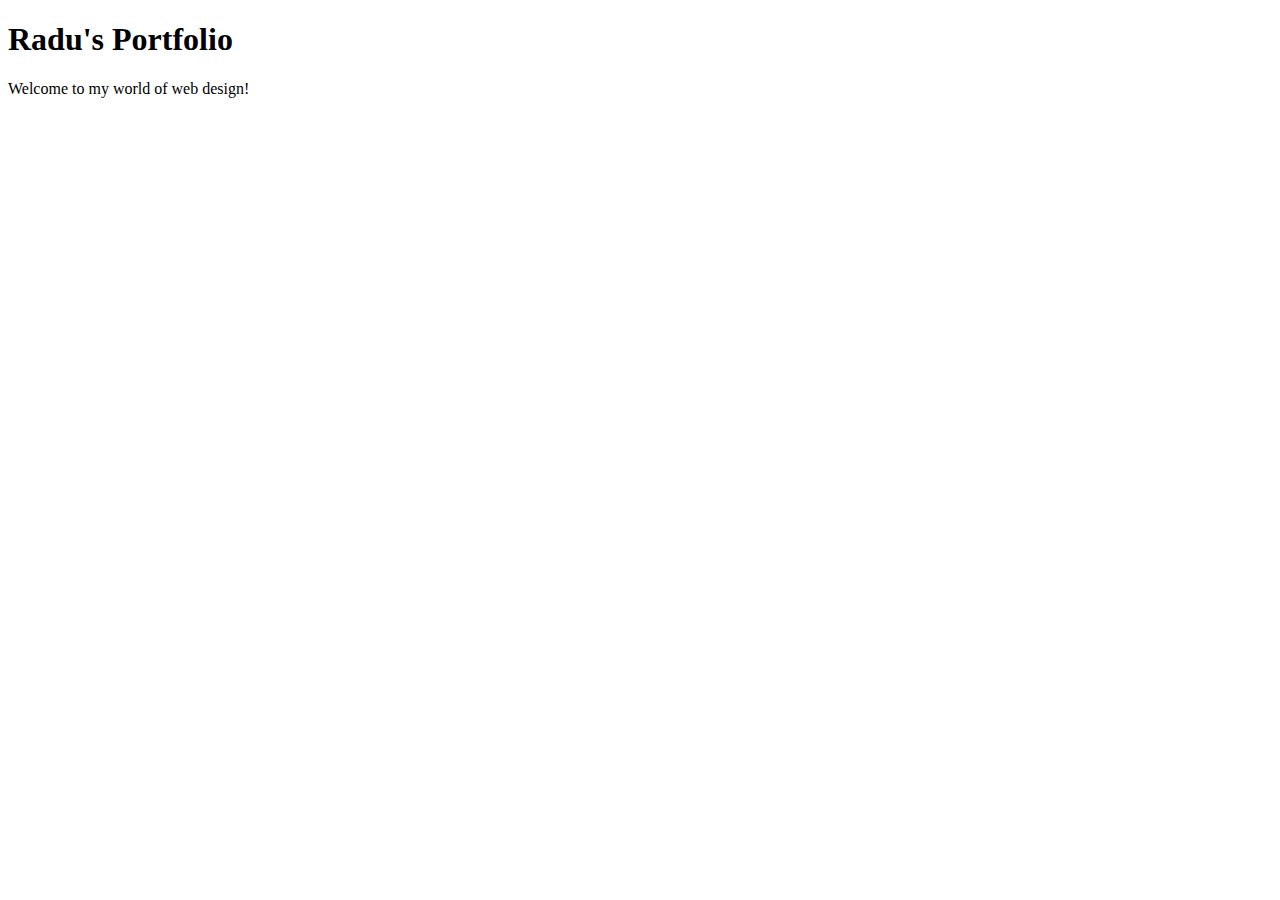
==== index.html @ 4e9c91f7 "Initial commit" ====
<!DOCTYPE html>
<html lang="en">
<head>
    <meta charset="UTF-8">
    <meta http-equiv="X-UA-Compatible" content="IE=edge">
    <meta name="viewport" content="width=device-width, initial-scale=1.0">
    <title>Portfolio</title>
    <link rel="stylesheet" type="text/css" href="style.css">
</head>
<body>
    <h1>Radu's Portfolio</h1>
    <p>Welcome to my world of web design!</p>
</body>
</html>
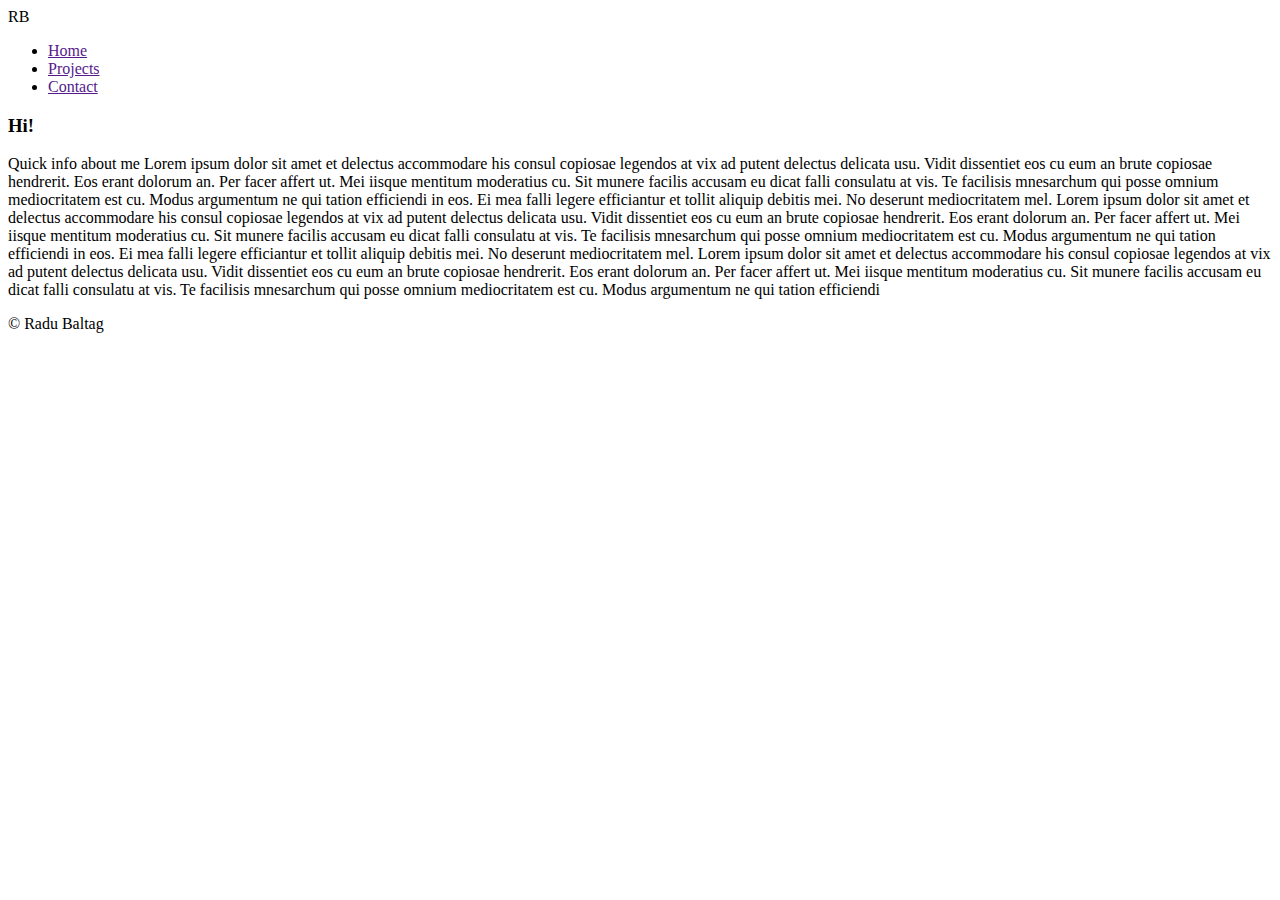
==== commit eccf71c4: "Added Home structure" ====
--- a/index.html
+++ b/index.html
@@ -1,14 +1,65 @@
 <!DOCTYPE html>
 <html lang="en">
+
 <head>
     <meta charset="UTF-8">
     <meta http-equiv="X-UA-Compatible" content="IE=edge">
     <meta name="viewport" content="width=device-width, initial-scale=1.0">
     <title>Portfolio</title>
+    <link href="https://cdn.jsdelivr.net/npm/bootstrap@5.0.1/dist/css/bootstrap.min.css" rel="stylesheet"
+        integrity="sha384-+0n0xVW2eSR5OomGNYDnhzAbDsOXxcvSN1TPprVMTNDbiYZCxYbOOl7+AMvyTG2x" crossorigin="anonymous">
+
     <link rel="stylesheet" type="text/css" href="style.css">
 </head>
+
 <body>
-    <h1>Radu's Portfolio</h1>
-    <p>Welcome to my world of web design!</p>
+    <div class="container">
+        <header>
+            <div class="logo">RB</div>
+            <nav>
+                <ul>
+                    <li><a href="">Home</a></li>
+                    <li><a href="">Projects</a></li>
+                    <li><a href="">Contact</a></li>
+                </ul>
+            </nav>
+            <section>
+                <figure></figure>
+            </section>
+        </header>
+        <main>
+            <section>
+                <h3>Hi!</h3>
+                <p>Quick info about me
+
+                    Lorem ipsum dolor sit amet et delectus accommodare his consul copiosae legendos at vix ad putent
+                    delectus delicata usu. Vidit dissentiet eos cu eum an brute copiosae hendrerit. Eos erant dolorum
+                    an. Per facer affert ut. Mei iisque mentitum moderatius cu. Sit munere facilis accusam eu dicat
+                    falli consulatu at vis. Te facilisis mnesarchum qui posse omnium mediocritatem est cu. Modus
+                    argumentum ne qui tation efficiendi in eos. Ei mea falli legere efficiantur et tollit aliquip
+                    debitis mei. No deserunt mediocritatem mel. Lorem ipsum dolor sit amet et delectus accommodare his
+                    consul copiosae legendos at vix ad putent delectus delicata usu. Vidit dissentiet eos cu eum an
+                    brute copiosae hendrerit. Eos erant dolorum an. Per facer affert ut. Mei iisque mentitum moderatius
+                    cu. Sit munere facilis accusam eu dicat falli consulatu at vis. Te facilisis mnesarchum qui posse
+                    omnium mediocritatem est cu. Modus argumentum ne qui tation efficiendi in eos. Ei mea falli legere
+                    efficiantur et tollit aliquip debitis mei. No deserunt mediocritatem mel. Lorem ipsum dolor sit amet
+                    et delectus accommodare his consul copiosae legendos at vix ad putent delectus delicata usu. Vidit
+                    dissentiet eos cu eum an brute copiosae hendrerit. Eos erant dolorum an. Per facer affert ut. Mei
+                    iisque mentitum moderatius cu. Sit munere facilis accusam eu dicat falli consulatu at vis. Te
+                    facilisis mnesarchum qui posse omnium mediocritatem est cu. Modus argumentum ne qui tation
+                    efficiendi</p>
+            </section>
+            <section></section>
+        </main>
+        <footer>
+            © Radu Baltag
+        </footer>
+    </div>
+
+    <script src="https://cdn.jsdelivr.net/npm/bootstrap@5.0.1/dist/js/bootstrap.bundle.min.js"
+        integrity="sha384-gtEjrD/SeCtmISkJkNUaaKMoLD0//ElJ19smozuHV6z3Iehds+3Ulb9Bn9Plx0x4"
+        crossorigin="anonymous"></script>
+
 </body>
+
 </html>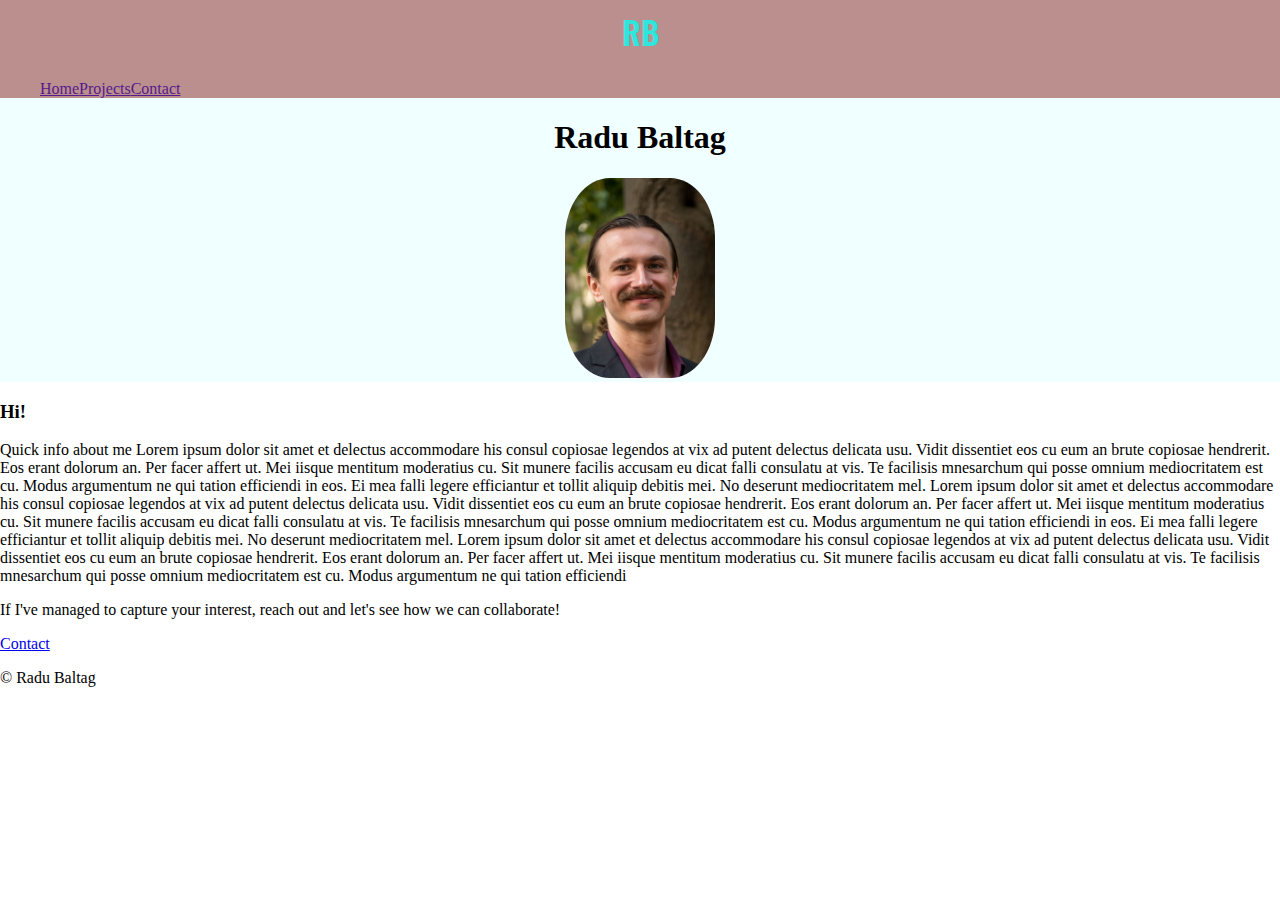
==== commit 6ee6c946: "Main bootstrap structure done" ====
--- a/index.html
+++ b/index.html
@@ -10,49 +10,99 @@
         integrity="sha384-+0n0xVW2eSR5OomGNYDnhzAbDsOXxcvSN1TPprVMTNDbiYZCxYbOOl7+AMvyTG2x" crossorigin="anonymous">
 
     <link rel="stylesheet" type="text/css" href="style.css">
+    <link rel="preconnect" href="https://fonts.gstatic.com">
+    <link href="https://fonts.googleapis.com/css2?family=Oswald:wght@200;300;400;500;600;700&display=swap"
+        rel="stylesheet">
 </head>
+
+<!---
+TODO:
+    - Add ROW as not immediate child of Container, for ex:
+
+    div.container
+        header
+            section.row
+            section.row
+-->
 
 <body>
     <div class="container">
-        <header>
-            <div class="logo">RB</div>
-            <nav>
-                <ul>
-                    <li><a href="">Home</a></li>
-                    <li><a href="">Projects</a></li>
-                    <li><a href="">Contact</a></li>
-                </ul>
-            </nav>
-            <section>
-                <figure></figure>
+        <header class="row">
+            <section class="col-12 header-nav">
+                <div class="row">
+                    <div class="logo col-2">
+                        <a href="index.html">RB</a>
+                    </div>
+                    <nav class="col-10">
+                        <ul>
+                            <li><a href="">Home</a></li>
+                            <li><a href="">Projects</a></li>
+                            <li><a href="">Contact</a></li>
+                        </ul>
+                    </nav>
+                </div>
+            </section>
+
+            <section class="col-12 header-img">
+                <div class="row">
+                    <h1 class="col-12">Radu Baltag</h1>
+                    <figure class="col-12">
+                        <img src="assets/me.jpg" alt="Picture of the author">
+                    </figure>
+                </div>
             </section>
         </header>
-        <main>
-            <section>
-                <h3>Hi!</h3>
-                <p>Quick info about me
 
-                    Lorem ipsum dolor sit amet et delectus accommodare his consul copiosae legendos at vix ad putent
-                    delectus delicata usu. Vidit dissentiet eos cu eum an brute copiosae hendrerit. Eos erant dolorum
-                    an. Per facer affert ut. Mei iisque mentitum moderatius cu. Sit munere facilis accusam eu dicat
-                    falli consulatu at vis. Te facilisis mnesarchum qui posse omnium mediocritatem est cu. Modus
-                    argumentum ne qui tation efficiendi in eos. Ei mea falli legere efficiantur et tollit aliquip
-                    debitis mei. No deserunt mediocritatem mel. Lorem ipsum dolor sit amet et delectus accommodare his
-                    consul copiosae legendos at vix ad putent delectus delicata usu. Vidit dissentiet eos cu eum an
-                    brute copiosae hendrerit. Eos erant dolorum an. Per facer affert ut. Mei iisque mentitum moderatius
-                    cu. Sit munere facilis accusam eu dicat falli consulatu at vis. Te facilisis mnesarchum qui posse
-                    omnium mediocritatem est cu. Modus argumentum ne qui tation efficiendi in eos. Ei mea falli legere
-                    efficiantur et tollit aliquip debitis mei. No deserunt mediocritatem mel. Lorem ipsum dolor sit amet
-                    et delectus accommodare his consul copiosae legendos at vix ad putent delectus delicata usu. Vidit
-                    dissentiet eos cu eum an brute copiosae hendrerit. Eos erant dolorum an. Per facer affert ut. Mei
-                    iisque mentitum moderatius cu. Sit munere facilis accusam eu dicat falli consulatu at vis. Te
-                    facilisis mnesarchum qui posse omnium mediocritatem est cu. Modus argumentum ne qui tation
-                    efficiendi</p>
+        <main class="row">
+            <section class="col-12 about">
+                <div class="row">
+                    <h3 class="col-12">Hi!</h3>
+                    <p class="col-12">Quick info about me
+
+                        Lorem ipsum dolor sit amet et delectus accommodare his consul copiosae legendos at vix ad putent
+                        delectus delicata usu. Vidit dissentiet eos cu eum an brute copiosae hendrerit. Eos erant
+                        dolorum
+                        an. Per facer affert ut. Mei iisque mentitum moderatius cu. Sit munere facilis accusam eu dicat
+                        falli consulatu at vis. Te facilisis mnesarchum qui posse omnium mediocritatem est cu. Modus
+                        argumentum ne qui tation efficiendi in eos. Ei mea falli legere efficiantur et tollit aliquip
+                        debitis mei. No deserunt mediocritatem mel. Lorem ipsum dolor sit amet et delectus accommodare
+                        his
+                        consul copiosae legendos at vix ad putent delectus delicata usu. Vidit dissentiet eos cu eum an
+                        brute copiosae hendrerit. Eos erant dolorum an. Per facer affert ut. Mei iisque mentitum
+                        moderatius
+                        cu. Sit munere facilis accusam eu dicat falli consulatu at vis. Te facilisis mnesarchum qui
+                        posse
+                        omnium mediocritatem est cu. Modus argumentum ne qui tation efficiendi in eos. Ei mea falli
+                        legere
+                        efficiantur et tollit aliquip debitis mei. No deserunt mediocritatem mel. Lorem ipsum dolor sit
+                        amet
+                        et delectus accommodare his consul copiosae legendos at vix ad putent delectus delicata usu.
+                        Vidit
+                        dissentiet eos cu eum an brute copiosae hendrerit. Eos erant dolorum an. Per facer affert ut.
+                        Mei
+                        iisque mentitum moderatius cu. Sit munere facilis accusam eu dicat falli consulatu at vis. Te
+                        facilisis mnesarchum qui posse omnium mediocritatem est cu. Modus argumentum ne qui tation
+                        efficiendi</p>
+                </div>
             </section>
-            <section></section>
+
+            <section class="col-12 call-me">
+                <div class="row">
+                    <div class="col">
+                        <p>If I've managed to capture your interest, reach out and let's see how we can collaborate!</p>
+                    </div>
+                    <div class="col">
+                        <a href="contact.html">Contact</a>
+                    </div>
+                </div>
+            </section>
+
         </main>
-        <footer>
-            © Radu Baltag
+
+        <footer class="row">
+
+            <p class="col">© Radu Baltag</p>
+
         </footer>
     </div>
 
--- a/style.css
+++ b/style.css
@@ -0,0 +1,43 @@
+body {
+    margin: 0;
+    padding: 0;
+    
+}
+
+img {
+   max-width: 150px;
+   border-radius: 30%;
+}
+
+.logo {
+    font-family: 'Oswald', sans-serif;
+    
+    line-height: 2em;
+    font-size: 2em;
+    font-weight: 600;
+    text-align: center;
+    
+}
+
+.logo a {
+    text-decoration: none;
+    color: rgba(7, 255, 243, 0.788);
+}
+
+header {
+    background-color: azure;
+}
+
+.header-nav {
+    min-height: 50px;
+    background-color: rosybrown;
+}
+
+.header-img {
+    text-align: center;
+}
+
+.header-nav ul {
+    list-style-type: none;
+    display: flex;
+}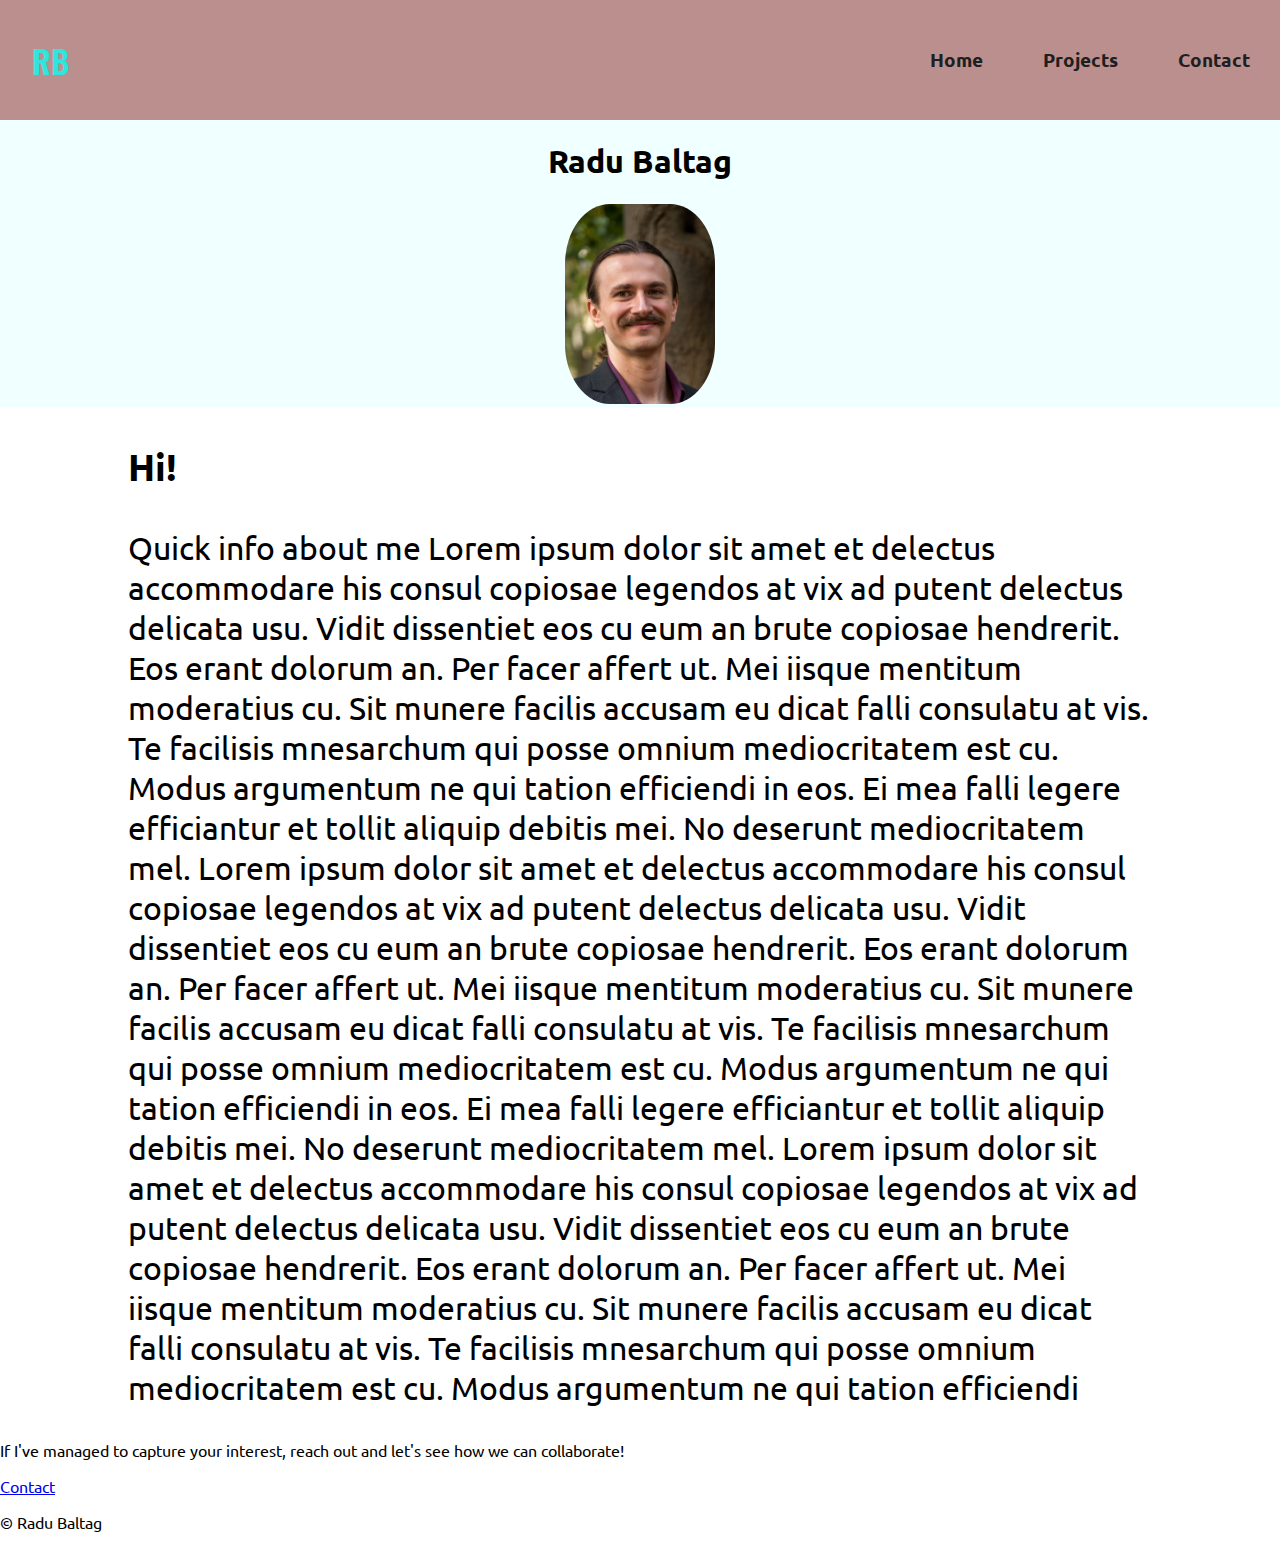
==== commit 1a78f936: "Styling without Bootstrap" ====
--- a/index.html
+++ b/index.html
@@ -6,109 +6,91 @@
     <meta http-equiv="X-UA-Compatible" content="IE=edge">
     <meta name="viewport" content="width=device-width, initial-scale=1.0">
     <title>Portfolio</title>
-    <link href="https://cdn.jsdelivr.net/npm/bootstrap@5.0.1/dist/css/bootstrap.min.css" rel="stylesheet"
-        integrity="sha384-+0n0xVW2eSR5OomGNYDnhzAbDsOXxcvSN1TPprVMTNDbiYZCxYbOOl7+AMvyTG2x" crossorigin="anonymous">
-
     <link rel="stylesheet" type="text/css" href="style.css">
     <link rel="preconnect" href="https://fonts.gstatic.com">
     <link href="https://fonts.googleapis.com/css2?family=Oswald:wght@200;300;400;500;600;700&display=swap"
         rel="stylesheet">
+    <link rel="preconnect" href="https://fonts.googleapis.com">
+    <link rel="preconnect" href="https://fonts.gstatic.com" crossorigin>
+    <link
+        href="https://fonts.googleapis.com/css2?family=Ubuntu:ital,wght@0,300;0,400;0,500;0,700;1,300;1,400;1,500;1,700&display=swap"
+        rel="stylesheet">
 </head>
 
-<!---
-TODO:
-    - Add ROW as not immediate child of Container, for ex:
+<body>
+    <header>
+        <section class="header-nav">
+            <div class="logo">
+                <a href="index.html">RB</a>
+            </div>
+            <nav>
+                <ul>
+                    <li><a href="./index.html" class="nav-button">Home</a></li>
+                    <li><a href="./projects.html" class="nav-button">Projects</a></li>
+                    <li><a href="./contact.html" class="nav-button">Contact</a></li>
+                </ul>
+            </nav>
+        </section>
 
-    div.container
-        header
-            section.row
-            section.row
--->
+        <section class="header-img">
+            <h1>Radu Baltag</h1>
+            <figure>
+                <img src="assets/me.jpg" alt="Picture of the author">
+            </figure>
+        </section>
+    </header>
 
-<body>
-    <div class="container">
-        <header class="row">
-            <section class="col-12 header-nav">
-                <div class="row">
-                    <div class="logo col-2">
-                        <a href="index.html">RB</a>
-                    </div>
-                    <nav class="col-10">
-                        <ul>
-                            <li><a href="">Home</a></li>
-                            <li><a href="">Projects</a></li>
-                            <li><a href="">Contact</a></li>
-                        </ul>
-                    </nav>
-                </div>
-            </section>
+    <main>
+        <section class="about">
 
-            <section class="col-12 header-img">
-                <div class="row">
-                    <h1 class="col-12">Radu Baltag</h1>
-                    <figure class="col-12">
-                        <img src="assets/me.jpg" alt="Picture of the author">
-                    </figure>
-                </div>
-            </section>
-        </header>
+            <h3>Hi!</h3>
+                <p>Quick info about me
 
-        <main class="row">
-            <section class="col-12 about">
-                <div class="row">
-                    <h3 class="col-12">Hi!</h3>
-                    <p class="col-12">Quick info about me
+                    Lorem ipsum dolor sit amet et delectus accommodare his consul copiosae legendos at vix ad putent
+                    delectus delicata usu. Vidit dissentiet eos cu eum an brute copiosae hendrerit. Eos erant
+                    dolorum
+                    an. Per facer affert ut. Mei iisque mentitum moderatius cu. Sit munere facilis accusam eu dicat
+                    falli consulatu at vis. Te facilisis mnesarchum qui posse omnium mediocritatem est cu. Modus
+                    argumentum ne qui tation efficiendi in eos. Ei mea falli legere efficiantur et tollit aliquip
+                    debitis mei. No deserunt mediocritatem mel. Lorem ipsum dolor sit amet et delectus accommodare
+                    his
+                    consul copiosae legendos at vix ad putent delectus delicata usu. Vidit dissentiet eos cu eum an
+                    brute copiosae hendrerit. Eos erant dolorum an. Per facer affert ut. Mei iisque mentitum
+                    moderatius
+                    cu. Sit munere facilis accusam eu dicat falli consulatu at vis. Te facilisis mnesarchum qui
+                    posse
+                    omnium mediocritatem est cu. Modus argumentum ne qui tation efficiendi in eos. Ei mea falli
+                    legere
+                    efficiantur et tollit aliquip debitis mei. No deserunt mediocritatem mel. Lorem ipsum dolor sit
+                    amet
+                    et delectus accommodare his consul copiosae legendos at vix ad putent delectus delicata usu.
+                    Vidit
+                    dissentiet eos cu eum an brute copiosae hendrerit. Eos erant dolorum an. Per facer affert ut.
+                    Mei
+                    iisque mentitum moderatius cu. Sit munere facilis accusam eu dicat falli consulatu at vis. Te
+                    facilisis mnesarchum qui posse omnium mediocritatem est cu. Modus argumentum ne qui tation
+                    efficiendi</p>
 
-                        Lorem ipsum dolor sit amet et delectus accommodare his consul copiosae legendos at vix ad putent
-                        delectus delicata usu. Vidit dissentiet eos cu eum an brute copiosae hendrerit. Eos erant
-                        dolorum
-                        an. Per facer affert ut. Mei iisque mentitum moderatius cu. Sit munere facilis accusam eu dicat
-                        falli consulatu at vis. Te facilisis mnesarchum qui posse omnium mediocritatem est cu. Modus
-                        argumentum ne qui tation efficiendi in eos. Ei mea falli legere efficiantur et tollit aliquip
-                        debitis mei. No deserunt mediocritatem mel. Lorem ipsum dolor sit amet et delectus accommodare
-                        his
-                        consul copiosae legendos at vix ad putent delectus delicata usu. Vidit dissentiet eos cu eum an
-                        brute copiosae hendrerit. Eos erant dolorum an. Per facer affert ut. Mei iisque mentitum
-                        moderatius
-                        cu. Sit munere facilis accusam eu dicat falli consulatu at vis. Te facilisis mnesarchum qui
-                        posse
-                        omnium mediocritatem est cu. Modus argumentum ne qui tation efficiendi in eos. Ei mea falli
-                        legere
-                        efficiantur et tollit aliquip debitis mei. No deserunt mediocritatem mel. Lorem ipsum dolor sit
-                        amet
-                        et delectus accommodare his consul copiosae legendos at vix ad putent delectus delicata usu.
-                        Vidit
-                        dissentiet eos cu eum an brute copiosae hendrerit. Eos erant dolorum an. Per facer affert ut.
-                        Mei
-                        iisque mentitum moderatius cu. Sit munere facilis accusam eu dicat falli consulatu at vis. Te
-                        facilisis mnesarchum qui posse omnium mediocritatem est cu. Modus argumentum ne qui tation
-                        efficiendi</p>
-                </div>
-            </section>
+        </section>
 
-            <section class="col-12 call-me">
-                <div class="row">
-                    <div class="col">
-                        <p>If I've managed to capture your interest, reach out and let's see how we can collaborate!</p>
-                    </div>
-                    <div class="col">
-                        <a href="contact.html">Contact</a>
-                    </div>
-                </div>
-            </section>
+        <section class="call-me">
 
-        </main>
+            <div>
+                <p>If I've managed to capture your interest, reach out and let's see how we can collaborate!</p>
+            </div>
+            <div>
+                <a href="./contact.html">Contact</a>
+            </div>
 
-        <footer class="row">
+        </section>
 
-            <p class="col">© Radu Baltag</p>
+    </main>
 
-        </footer>
-    </div>
+    <footer>
 
-    <script src="https://cdn.jsdelivr.net/npm/bootstrap@5.0.1/dist/js/bootstrap.bundle.min.js"
-        integrity="sha384-gtEjrD/SeCtmISkJkNUaaKMoLD0//ElJ19smozuHV6z3Iehds+3Ulb9Bn9Plx0x4"
-        crossorigin="anonymous"></script>
+        <p>© Radu Baltag</p>
+
+    </footer>
 
 </body>
 
--- a/style.css
+++ b/style.css
@@ -1,7 +1,7 @@
 body {
     margin: 0;
     padding: 0;
-    
+    font-family: 'Ubuntu', sans-serif;
 }
 
 img {
@@ -11,9 +11,7 @@
 
 .logo {
     font-family: 'Oswald', sans-serif;
-    
-    line-height: 2em;
-    font-size: 2em;
+    font-size: 2rem;
     font-weight: 600;
     text-align: center;
     
@@ -24,13 +22,22 @@
     color: rgba(7, 255, 243, 0.788);
 }
 
+.logo a:hover {
+    color: #01201E;
+}
+
 header {
     background-color: azure;
 }
 
 .header-nav {
+    width: 100%;
     min-height: 50px;
     background-color: rosybrown;
+    display: flex;
+    justify-content: space-between;
+    padding: 1rem 2rem;
+    align-items: center;
 }
 
 .header-img {
@@ -40,4 +47,25 @@
 .header-nav ul {
     list-style-type: none;
     display: flex;
+    padding-left: 0;
+    margin-right: 2rem;
+}
+
+.nav-button {
+    text-decoration: none;
+    display: inline-block;
+    padding: 15px 30px;
+    font-weight: 700;
+    color: #1E2020;
+    font-size: 1.2rem;
+}
+
+.nav-button:hover {
+    background-color: azure;
+}
+
+.about {
+    margin: 2rem auto;
+    width: 80%;
+    font-size: 2rem;
 }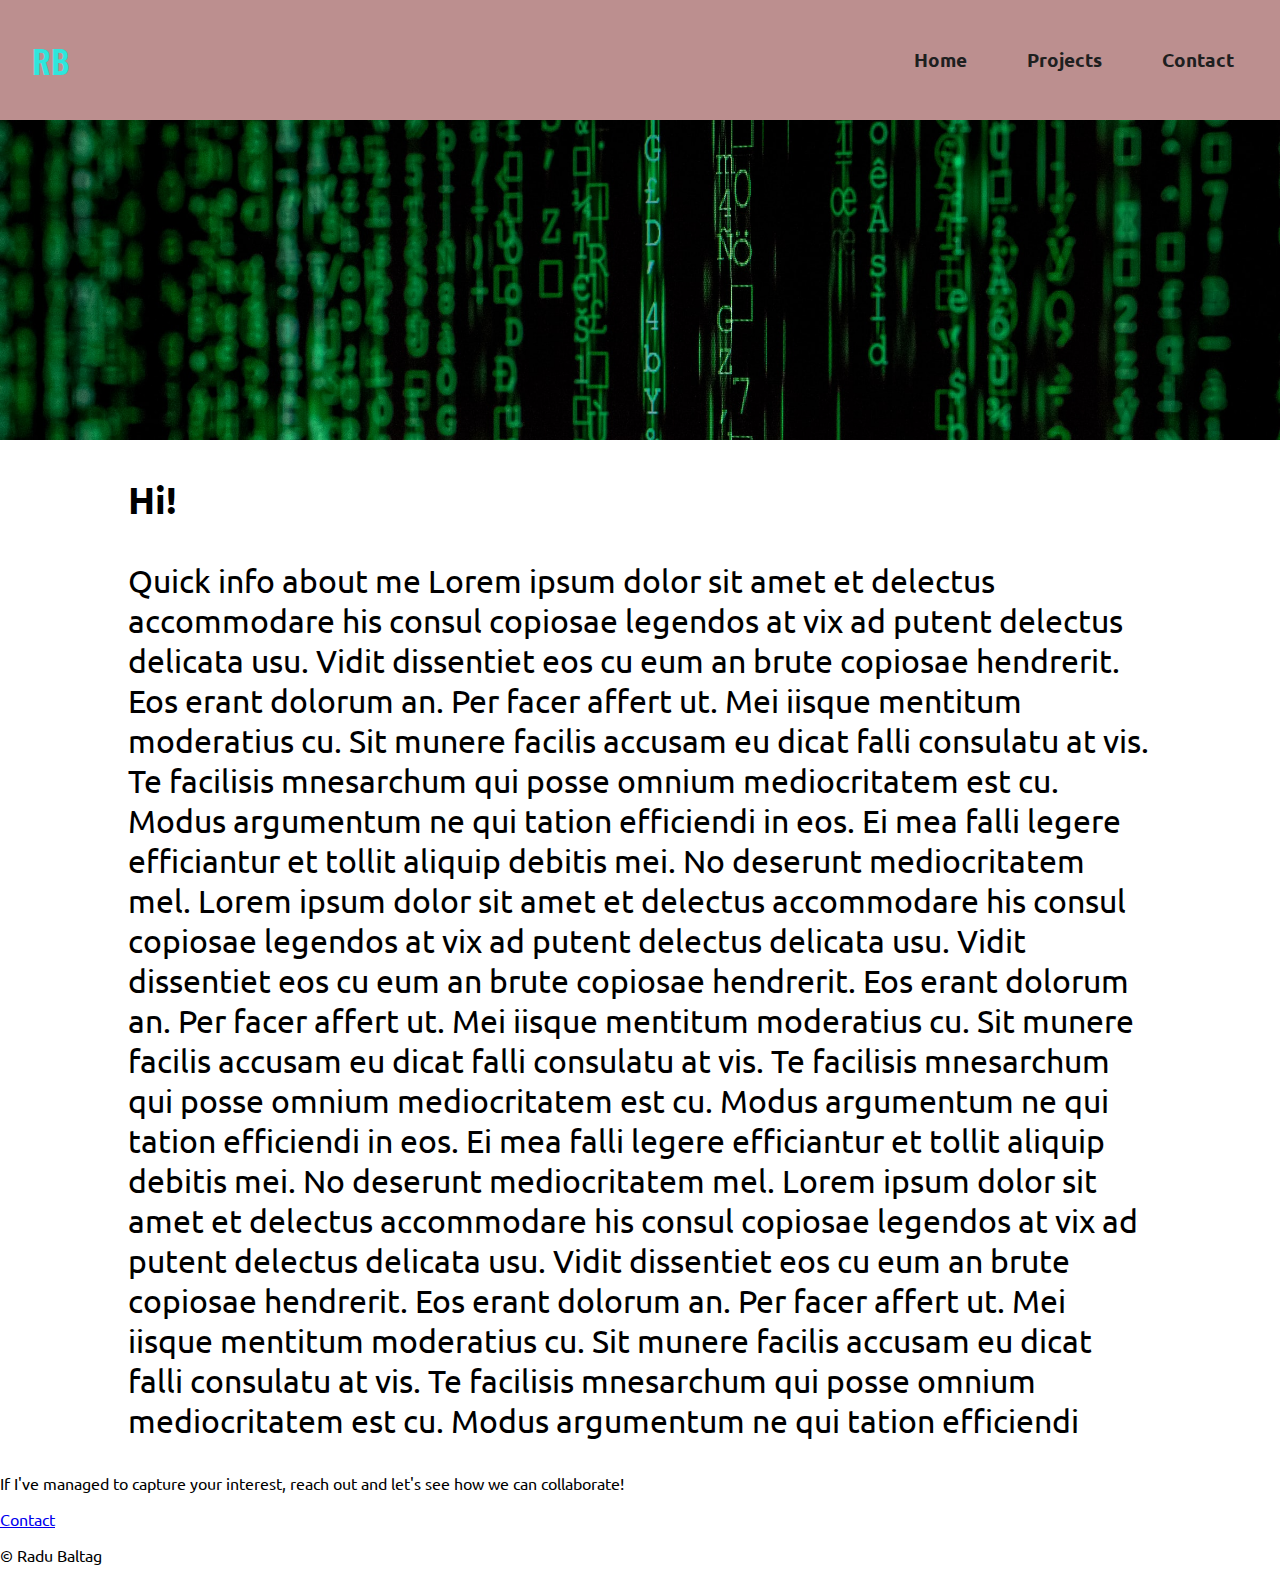
==== commit f667cf5a: "Changed header image" ====
--- a/index.html
+++ b/index.html
@@ -32,11 +32,9 @@
             </nav>
         </section>
 
-        <section class="header-img">
-            <h1>Radu Baltag</h1>
-            <figure>
-                <img src="assets/me.jpg" alt="Picture of the author">
-            </figure>
+        <section>
+            <div class="header-img">
+            </div>
         </section>
     </header>
 
--- a/style.css
+++ b/style.css
@@ -40,15 +40,21 @@
     align-items: center;
 }
 
+.header-nav nav {
+    margin-right: 3rem;
+}
+
 .header-img {
     text-align: center;
+    background-image: url(./assets/matrix.jpg);
+    background-size: cover;
+    min-height: 20rem;
 }
 
 .header-nav ul {
     list-style-type: none;
     display: flex;
     padding-left: 0;
-    margin-right: 2rem;
 }
 
 .nav-button {
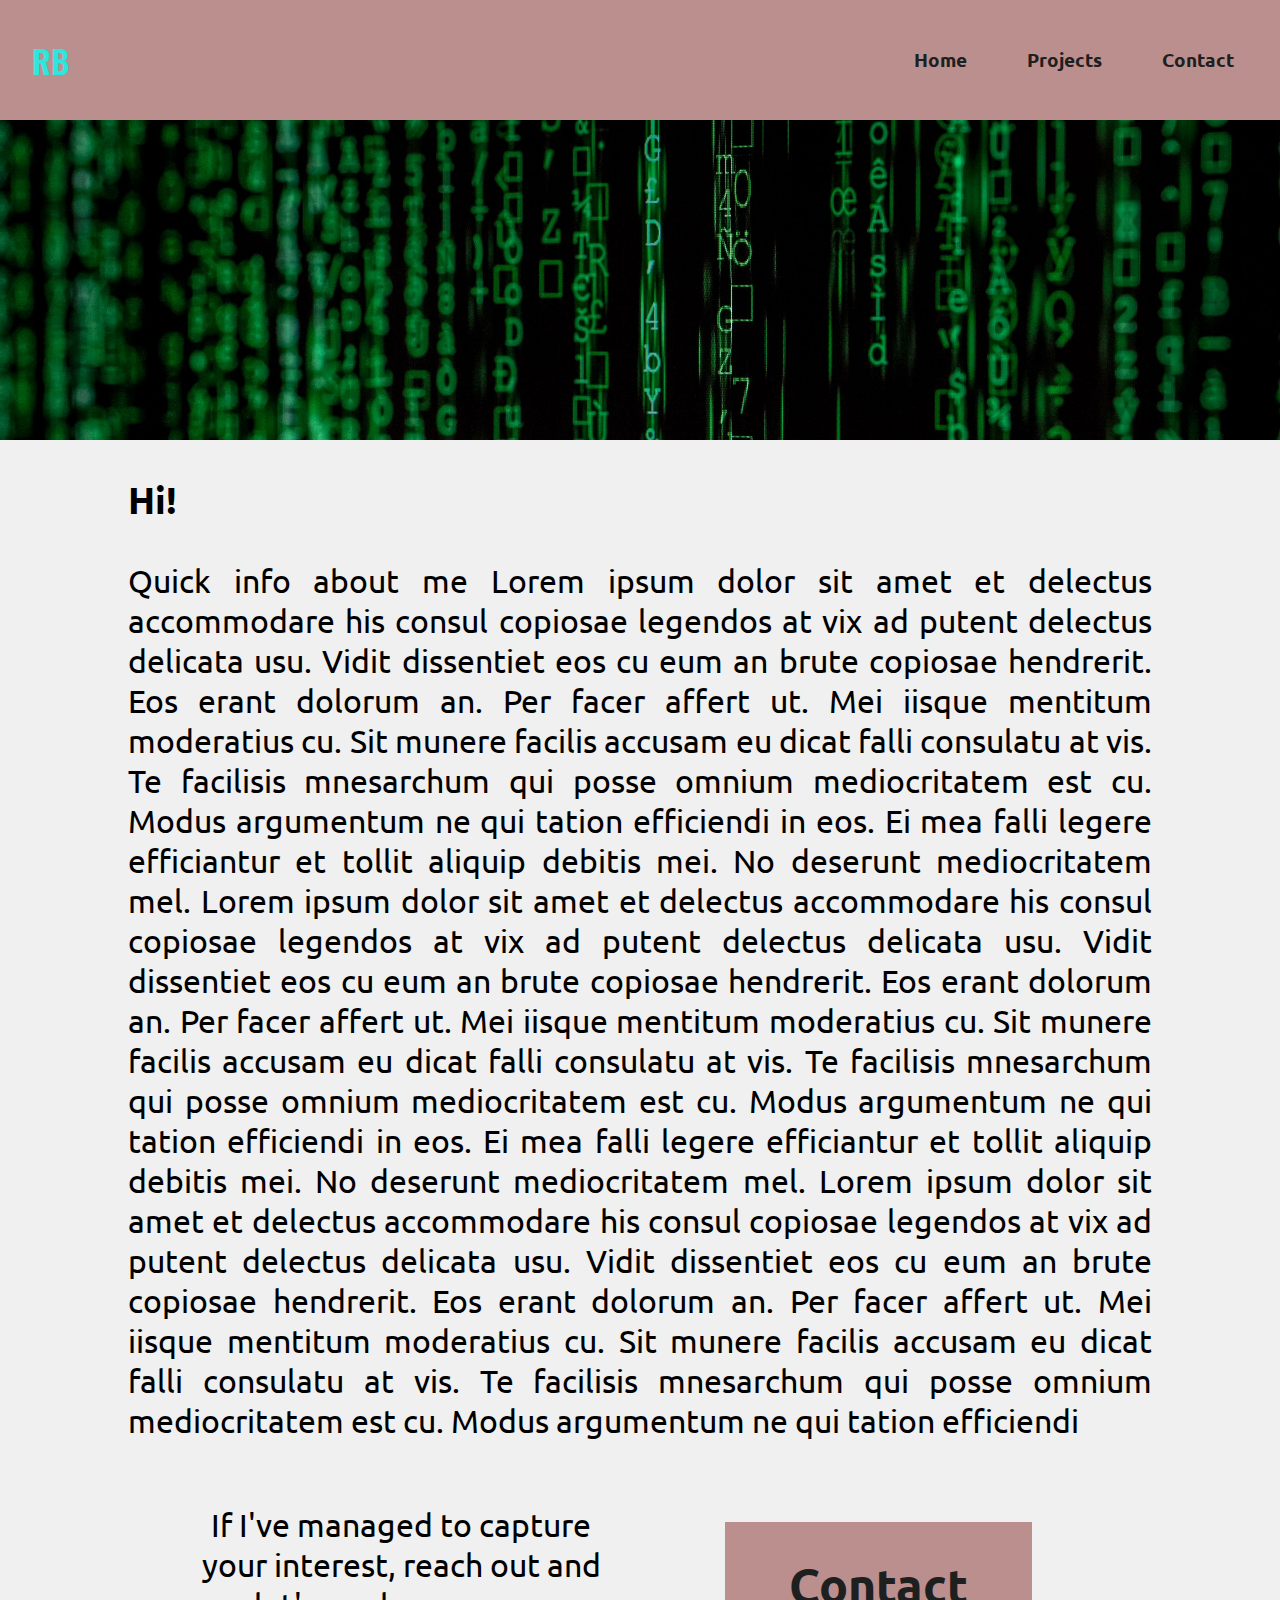
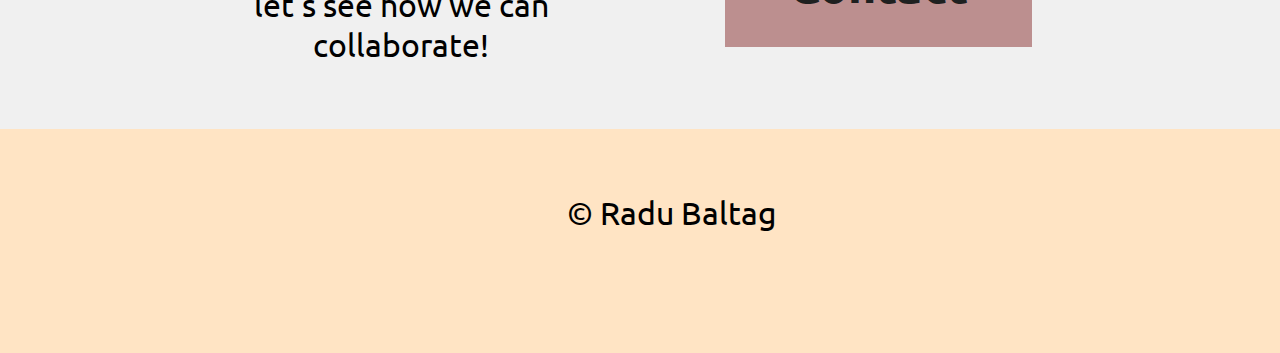
==== commit 3be34b95: "Basic structure and styling" ====
--- a/index.html
+++ b/index.html
@@ -77,7 +77,7 @@
                 <p>If I've managed to capture your interest, reach out and let's see how we can collaborate!</p>
             </div>
             <div>
-                <a href="./contact.html">Contact</a>
+                <a href="./contact.html" class="call-to-action">Contact</a>
             </div>
 
         </section>
--- a/style.css
+++ b/style.css
@@ -1,7 +1,12 @@
 body {
     margin: 0;
     padding: 0;
+    background-color: #f0f0f0;
     font-family: 'Ubuntu', sans-serif;
+}
+
+header, main, footer {
+    width: 100%;
 }
 
 img {
@@ -64,14 +69,56 @@
     font-weight: 700;
     color: #1E2020;
     font-size: 1.2rem;
+    transition: 0.4s;
 }
 
 .nav-button:hover {
     background-color: azure;
 }
 
-.about {
+.about, .call-me {
     margin: 2rem auto;
     width: 80%;
     font-size: 2rem;
+    text-align: justify;
+}
+
+.call-me {
+    display: flex;
+    justify-content: space-evenly;
+    align-items: center;
+    flex-wrap: wrap;
+}
+
+.call-me div {
+    text-align: center;
+}
+
+@media screen and (min-width: 769px) {
+    .call-me div {
+        width: 40%;
+    }
+}
+
+.call-to-action {
+    text-decoration: none;
+    display: inline-block;
+    padding: 2rem 4rem;
+    font-weight: 700;
+    color: #1E2020;
+    font-size: 3rem;
+    background-color: rosybrown;
+    transition: 0.4s;
+}
+
+.call-to-action:hover {
+    background-color: rgba(7, 255, 243, 0.788);
+}
+
+footer {
+    background-color: bisque;
+    min-height: 10rem;
+    padding: 2rem;
+    text-align: center;
+    font-size: 2rem;
 }